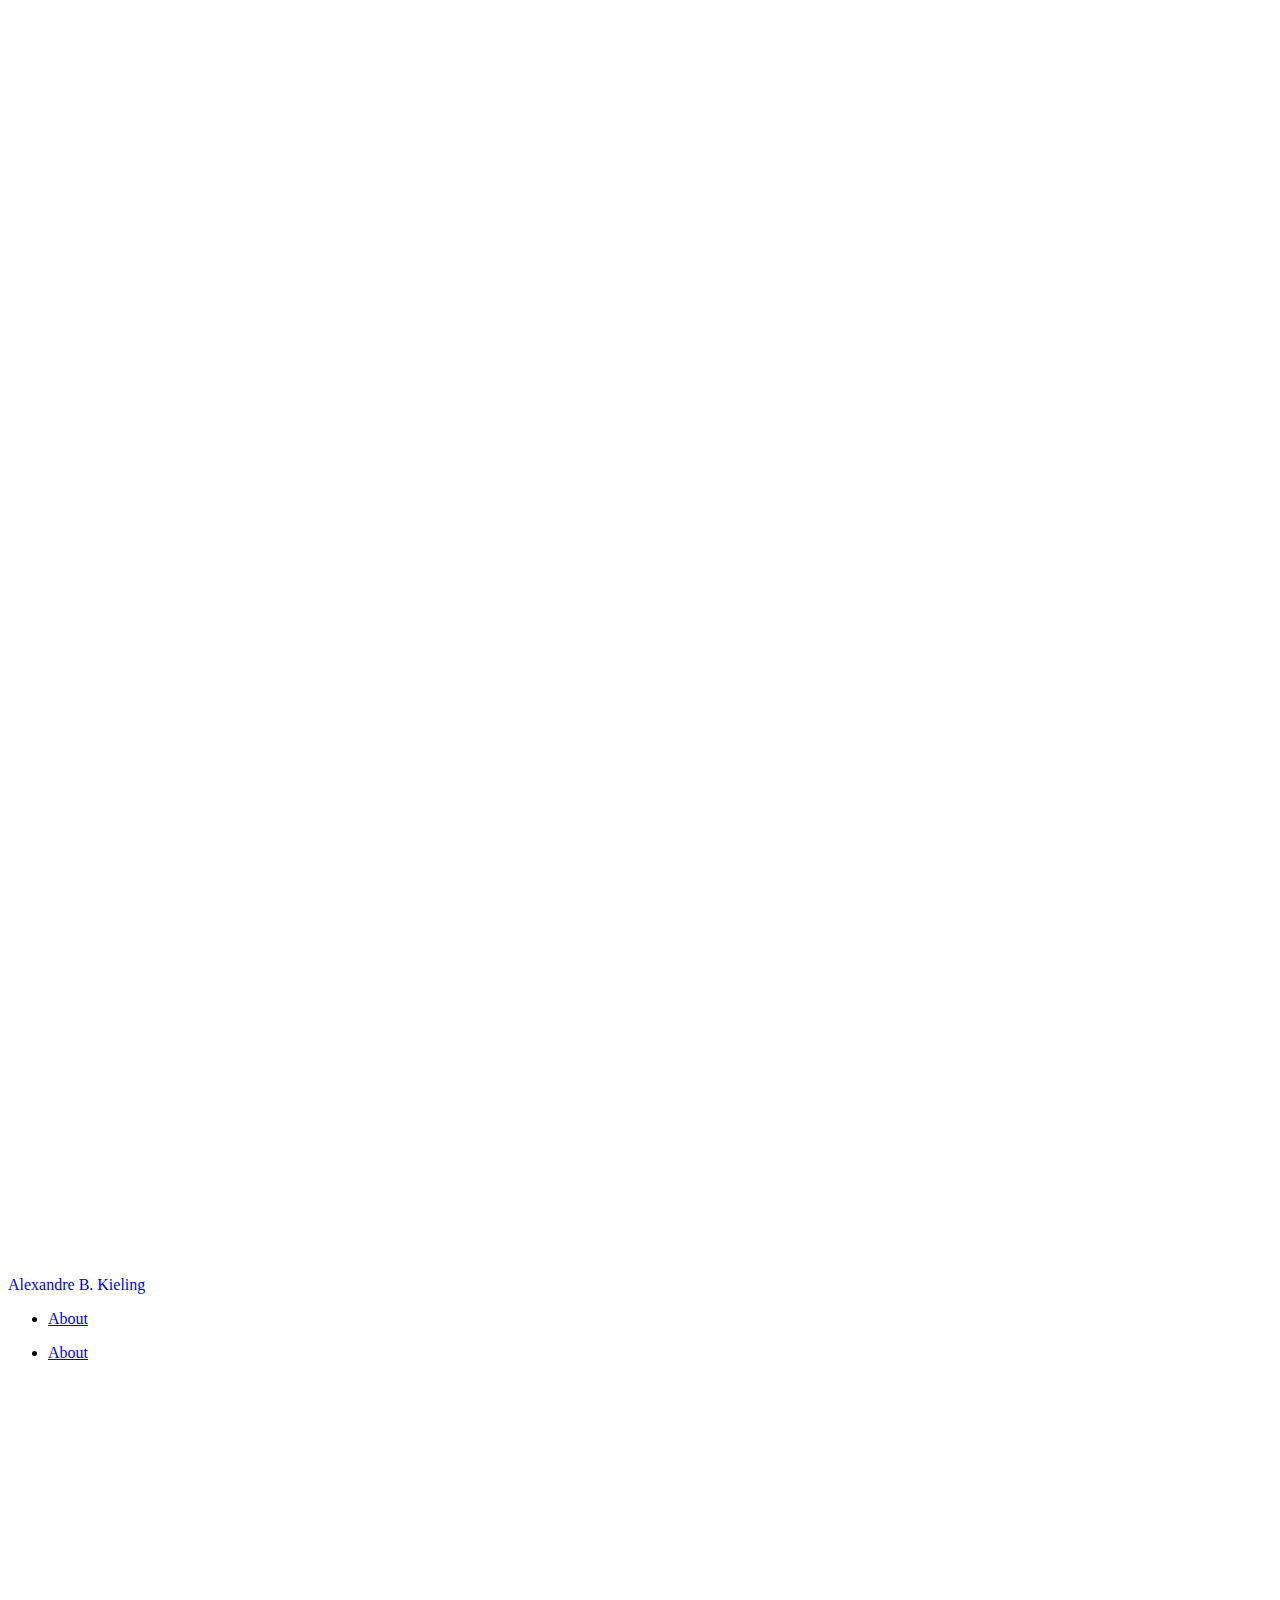
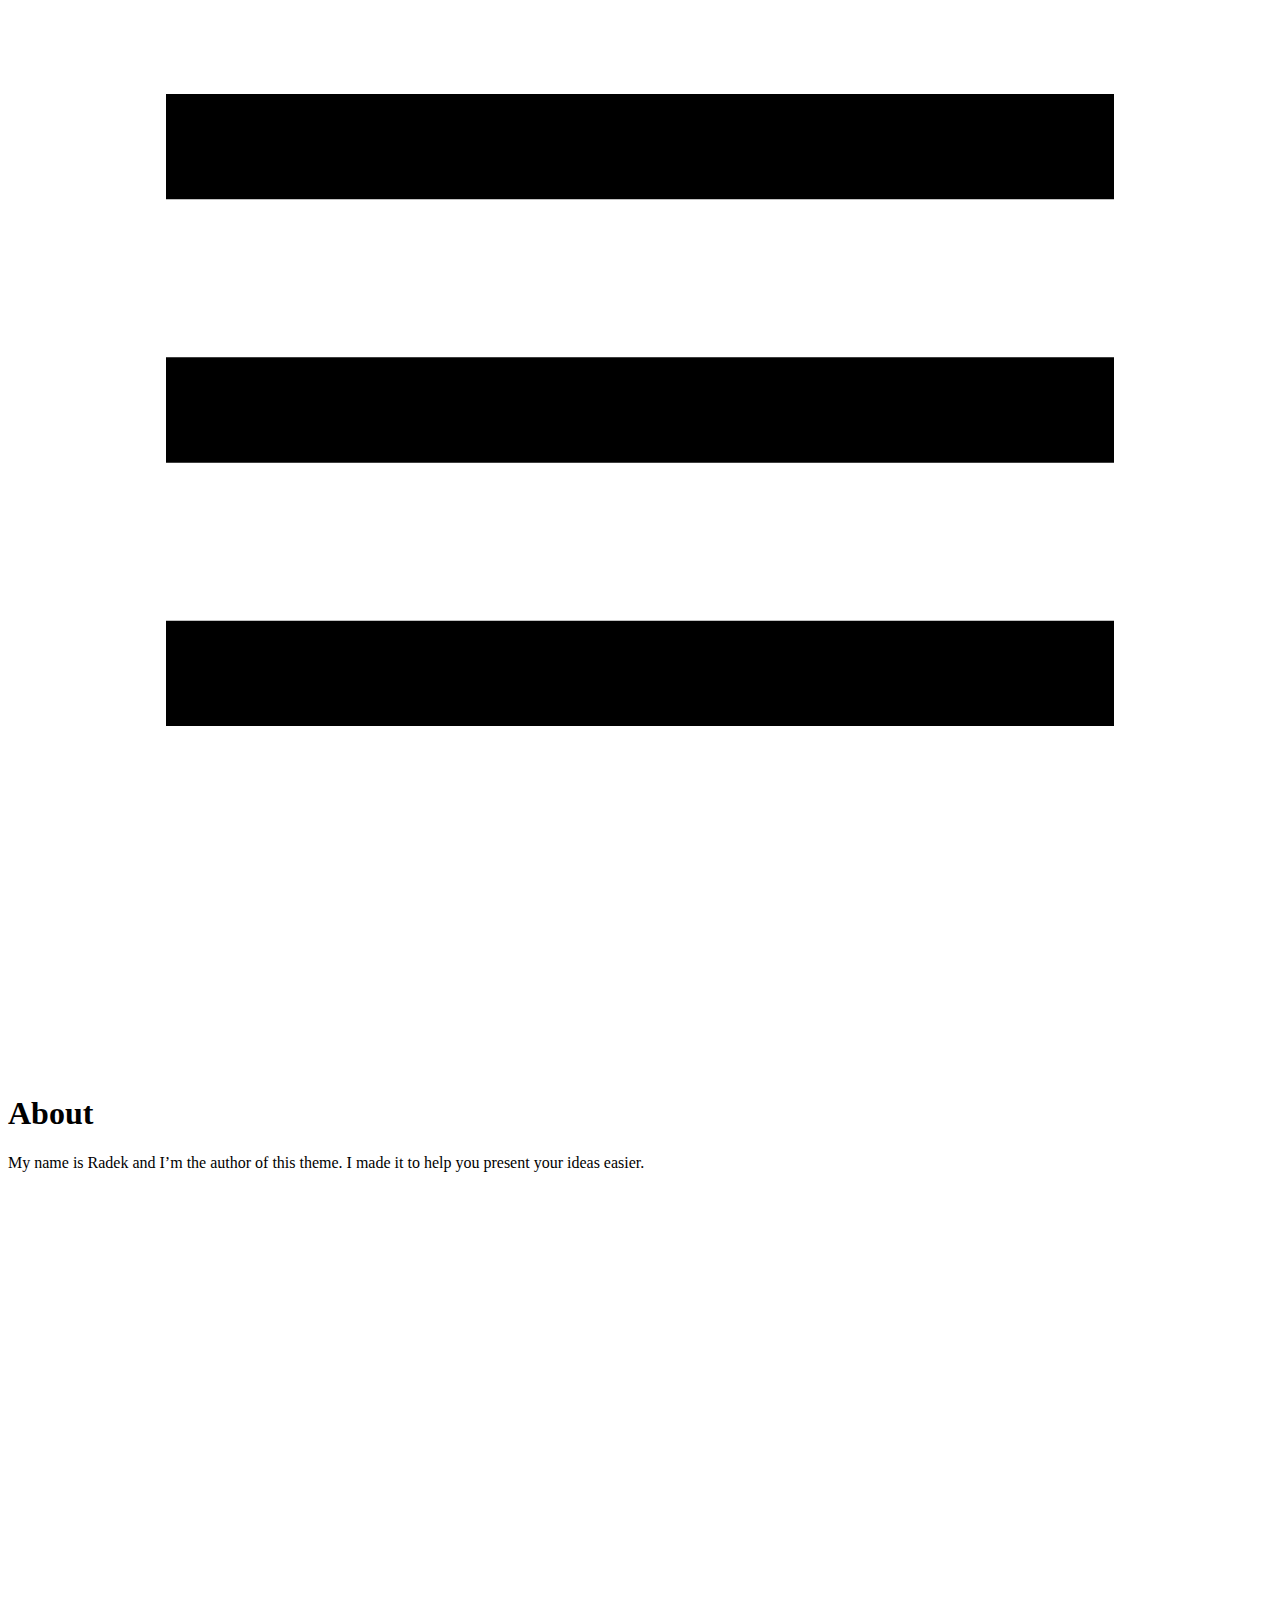
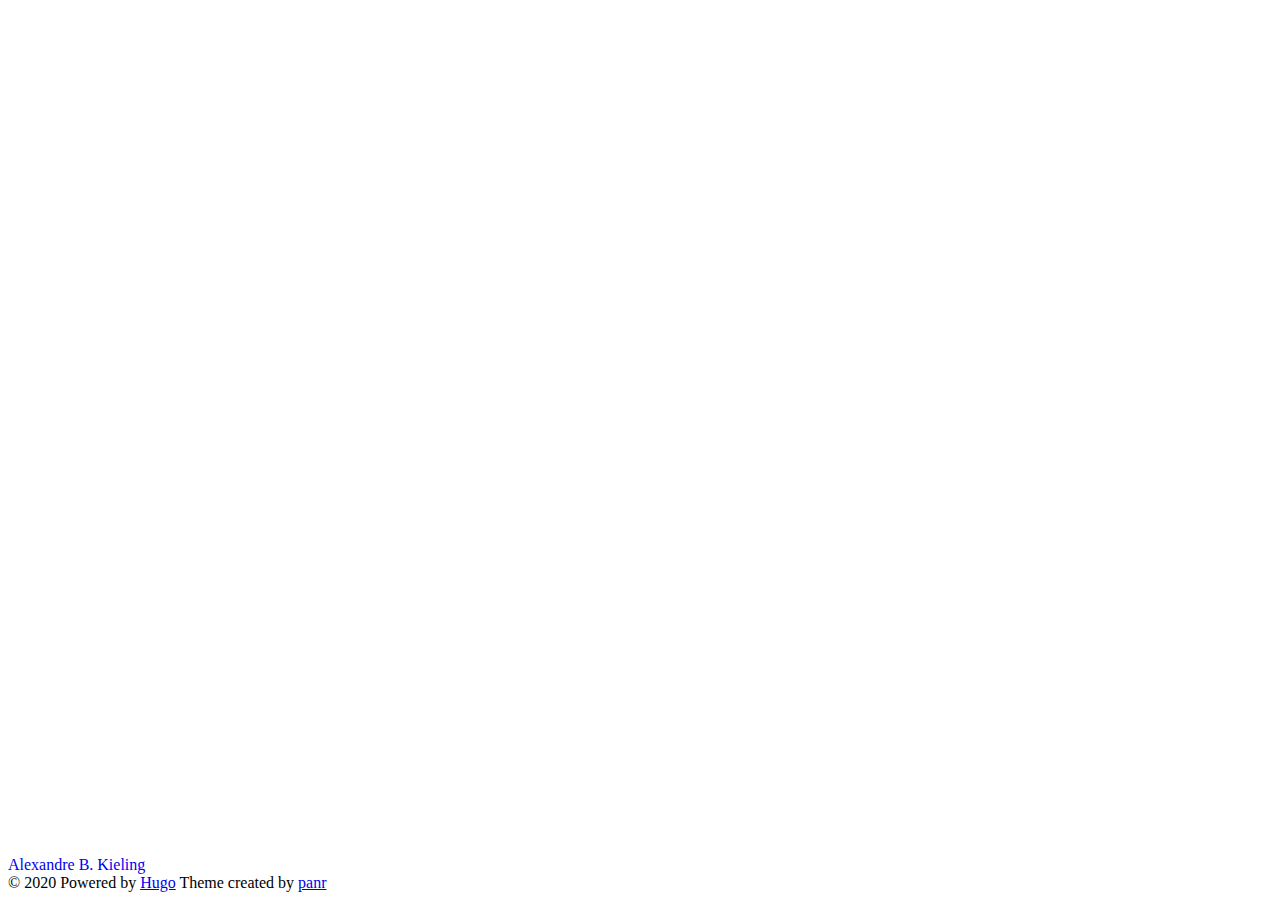
==== about/index.html @ f3329a41 "rebuilding site Sat  5 Dec 15:31:27 -03 2020" ====
<!DOCTYPE html>
<html lang="en">
  <head>
    
      <title>
        About ::
        Alexandre B. Kieling
      </title>
    
    <meta http-equiv="content-type" content="text/html; charset=utf-8" />
<meta name="viewport" content="width=device-width, initial-scale=1.0" />
<meta
  name="description"
  content="My name is Radek and I&amp;rsquo;m the author of this theme. I made it to help you present your ideas easier."
/>
<meta
  name="keywords"
  content="blog"
/>
<meta name="robots" content="noodp" />
<link rel="canonical" href="abkieling.github.io/about/" />





<link rel="stylesheet" href="abkieling.github.io/assets/style.css" />

<link rel="stylesheet" href="abkieling.github.io/style.css" />


<link
  rel="apple-touch-icon-precomposed"
  sizes="144x144"
  href="abkieling.github.io/img/apple-touch-icon-144-precomposed.png"
/>
<link rel="shortcut icon" href="abkieling.github.io/img/favicon.png" />


<link href="abkieling.github.io/assets/fonts/Inter-Italic.woff2" rel="preload" type="font/woff2" as="font" crossorigin="">
<link href="abkieling.github.io/assets/fonts/Inter-Regular.woff2" rel="preload" type="font/woff2" as="font" crossorigin="">
<link href="abkieling.github.io/assets/fonts/Inter-Medium.woff2" rel="preload" type="font/woff2" as="font" crossorigin="">
<link href="abkieling.github.io/assets/fonts/Inter-MediumItalic.woff2" rel="preload" type="font/woff2" as="font" crossorigin="">
<link href="abkieling.github.io/assets/fonts/Inter-Bold.woff2" rel="preload" type="font/woff2" as="font" crossorigin="">
<link href="abkieling.github.io/assets/fonts/Inter-BoldItalic.woff2" rel="preload" type="font/woff2" as="font" crossorigin="">


<meta name="twitter:card" content="summary"/>
<meta name="twitter:title" content="About"/>
<meta name="twitter:description" content="My name is Radek and I&rsquo;m the author of this theme. I made it to help you present your ideas easier."/>



<meta property="og:title" content="About" />
<meta property="og:description" content="My name is Radek and I&rsquo;m the author of this theme. I made it to help you present your ideas easier." />
<meta property="og:type" content="article" />
<meta property="og:url" content="abkieling.github.io/about/" />
<meta property="og:site_name" content="Alexandre B. Kieling" />






  </head>
  <body class="">
    <div class="container">
      <header class="header">
  <span class="header__inner">
    <a
  href="/"
  class="logo"
  style="text-decoration: none;"
>
  
    <span class="logo__mark"><svg xmlns="http://www.w3.org/2000/svg" class="greater-icon" viewBox="0 0 44 44">
  <path fill="none" d="M15 8l14.729 14.382L15 35.367" />
</svg>
</span>
    <span class="logo__text"
      >Alexandre B. Kieling</span
    >
    <span class="logo__cursor"></span>
  
</a>

    <span class="header__right">
      
        <nav class="menu">
  <ul class="menu__inner menu__inner--desktop">
    
      
        
          <li><a href="abkieling.github.io/about">About</a></li>
        
      
      
      
  </ul>

  <ul class="menu__inner menu__inner--mobile">
    
      
        <li><a href="abkieling.github.io/about">About</a></li>
      
    
  </ul>
</nav>

        <span class="menu-trigger">
          <svg xmlns="http://www.w3.org/2000/svg" viewBox="0 0 24 24">
            <path d="M0 0h24v24H0z" fill="none" />
            <path d="M3 18h18v-2H3v2zm0-5h18v-2H3v2zm0-7v2h18V6H3z" />
          </svg>
        </span>
      
      <span class="theme-toggle">
        <svg
  class="theme-toggler"
  width="24"
  height="24"
  viewBox="0 0 48 48"
  fill="none"
  xmlns="http://www.w3.org/2000/svg"
>
  <path
    d="M22 41C32.4934 41 41 32.4934 41 22C41 11.5066 32.4934 3 22
  3C11.5066 3 3 11.5066 3 22C3 32.4934 11.5066 41 22 41ZM7 22C7
  13.7157 13.7157 7 22 7V37C13.7157 37 7 30.2843 7 22Z"
  />
</svg>

      </span>
    </span>
  </span>
</header>


      <div class="content">
        
  
  

  <div class="post">
    <h1 class="post-title">About</h1>
    <div class="post-meta">
      

      


      
    </div>

    

    

    <div class="post-content">
      
      <p>My name is Radek and I&rsquo;m the author of this theme. I made it to help you present your ideas easier.</p>

    </div>
    

    
      
    
  </div>

      </div>

      
        <footer class="footer">
  <div class="footer__inner">
    
      <a
  href="/"
  class="logo"
  style="text-decoration: none;"
>
  
    <span class="logo__mark"><svg xmlns="http://www.w3.org/2000/svg" class="greater-icon" viewBox="0 0 44 44">
  <path fill="none" d="M15 8l14.729 14.382L15 35.367" />
</svg>
</span>
    <span class="logo__text"
      >Alexandre B. Kieling</span
    >
    <span class="logo__cursor"></span>
  
</a>

      <div class="copyright">
        <span
          >© 2020 Powered by
          <a href="https://gohugo.io" target="_blank" rel="noopener">Hugo</a></span
        >
        <span
          >Theme created by
          <a href="https://twitter.com/panr" target="_blank" rel="noopener">panr</a></span
        >
      </div>
    
  </div>
</footer>

<script src="abkieling.github.io/assets/main.js"></script>
<script src="abkieling.github.io/assets/prism.js"></script>


      
    </div>

    
  </body>
</html>
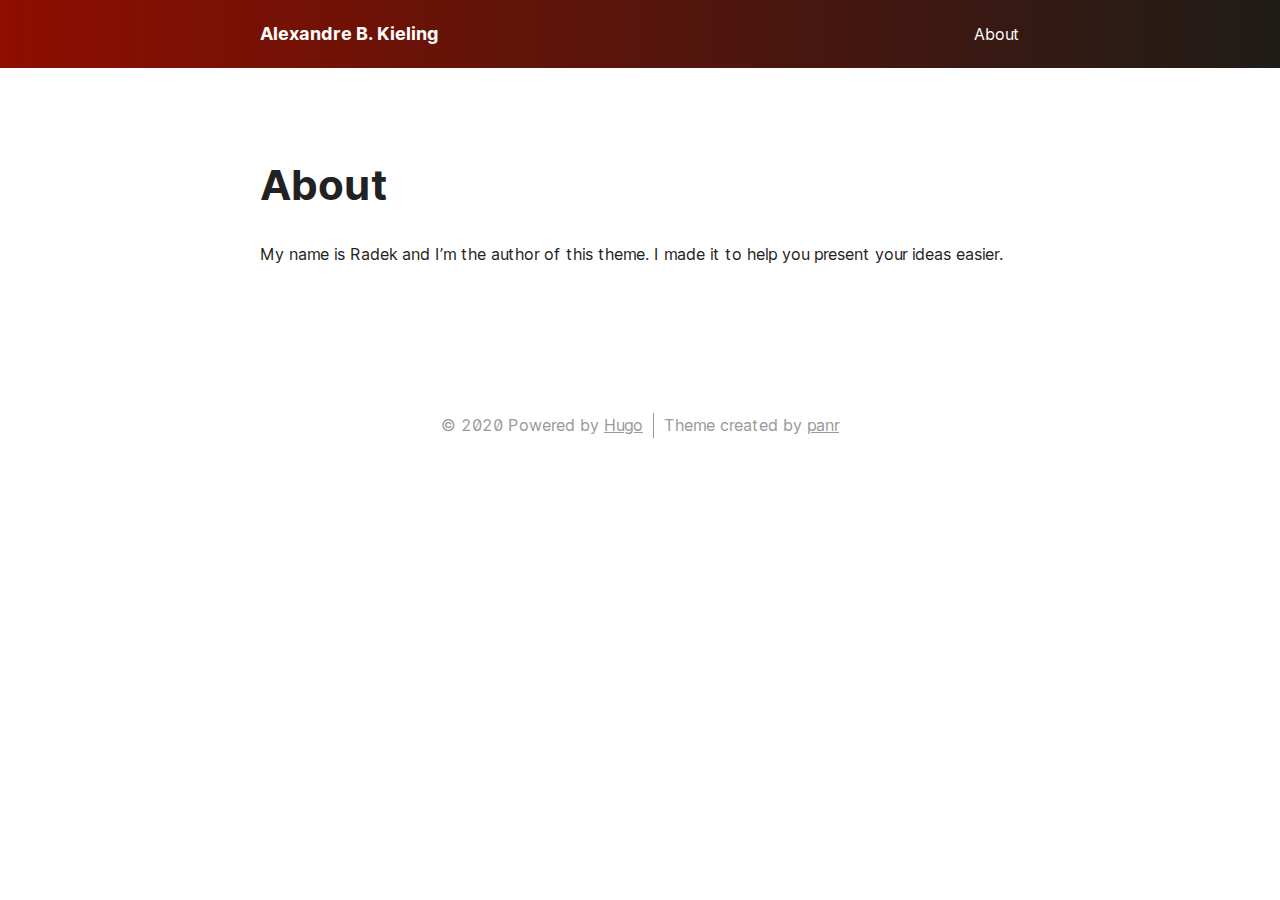
==== commit 1cdf380d: "rebuilding site Sat  5 Dec 15:48:57 -03 2020" ====
--- a/about/index.html
+++ b/about/index.html
@@ -18,31 +18,31 @@
   content="blog"
 />
 <meta name="robots" content="noodp" />
-<link rel="canonical" href="abkieling.github.io/about/" />
-
-
-
-
-
-<link rel="stylesheet" href="abkieling.github.io/assets/style.css" />
-
-<link rel="stylesheet" href="abkieling.github.io/style.css" />
+<link rel="canonical" href="/about/" />
+
+
+
+
+
+<link rel="stylesheet" href="/assets/style.css" />
+
+<link rel="stylesheet" href="/style.css" />
 
 
 <link
   rel="apple-touch-icon-precomposed"
   sizes="144x144"
-  href="abkieling.github.io/img/apple-touch-icon-144-precomposed.png"
+  href="/img/apple-touch-icon-144-precomposed.png"
 />
-<link rel="shortcut icon" href="abkieling.github.io/img/favicon.png" />
-
-
-<link href="abkieling.github.io/assets/fonts/Inter-Italic.woff2" rel="preload" type="font/woff2" as="font" crossorigin="">
-<link href="abkieling.github.io/assets/fonts/Inter-Regular.woff2" rel="preload" type="font/woff2" as="font" crossorigin="">
-<link href="abkieling.github.io/assets/fonts/Inter-Medium.woff2" rel="preload" type="font/woff2" as="font" crossorigin="">
-<link href="abkieling.github.io/assets/fonts/Inter-MediumItalic.woff2" rel="preload" type="font/woff2" as="font" crossorigin="">
-<link href="abkieling.github.io/assets/fonts/Inter-Bold.woff2" rel="preload" type="font/woff2" as="font" crossorigin="">
-<link href="abkieling.github.io/assets/fonts/Inter-BoldItalic.woff2" rel="preload" type="font/woff2" as="font" crossorigin="">
+<link rel="shortcut icon" href="/img/favicon.png" />
+
+
+<link href="/assets/fonts/Inter-Italic.woff2" rel="preload" type="font/woff2" as="font" crossorigin="">
+<link href="/assets/fonts/Inter-Regular.woff2" rel="preload" type="font/woff2" as="font" crossorigin="">
+<link href="/assets/fonts/Inter-Medium.woff2" rel="preload" type="font/woff2" as="font" crossorigin="">
+<link href="/assets/fonts/Inter-MediumItalic.woff2" rel="preload" type="font/woff2" as="font" crossorigin="">
+<link href="/assets/fonts/Inter-Bold.woff2" rel="preload" type="font/woff2" as="font" crossorigin="">
+<link href="/assets/fonts/Inter-BoldItalic.woff2" rel="preload" type="font/woff2" as="font" crossorigin="">
 
 
 <meta name="twitter:card" content="summary"/>
@@ -54,7 +54,7 @@
 <meta property="og:title" content="About" />
 <meta property="og:description" content="My name is Radek and I&rsquo;m the author of this theme. I made it to help you present your ideas easier." />
 <meta property="og:type" content="article" />
-<meta property="og:url" content="abkieling.github.io/about/" />
+<meta property="og:url" content="/about/" />
 <meta property="og:site_name" content="Alexandre B. Kieling" />
 
 
@@ -91,7 +91,7 @@
     
       
         
-          <li><a href="abkieling.github.io/about">About</a></li>
+          <li><a href="/about">About</a></li>
         
       
       
@@ -101,7 +101,7 @@
   <ul class="menu__inner menu__inner--mobile">
     
       
-        <li><a href="abkieling.github.io/about">About</a></li>
+        <li><a href="/about">About</a></li>
       
     
   </ul>
@@ -205,8 +205,8 @@
   </div>
 </footer>
 
-<script src="abkieling.github.io/assets/main.js"></script>
-<script src="abkieling.github.io/assets/prism.js"></script>
+<script src="/assets/main.js"></script>
+<script src="/assets/prism.js"></script>
 
 
       
--- a/assets/style.css
+++ b/assets/style.css
@@ -0,0 +1 @@
+@font-face{font-family:Inter;font-style:normal;font-weight:400;font-feature-settings:"liga","tnum","case","calt","zero","ss01","locl";src:url(fonts/Inter-Regular.woff2) format("woff2"),url(fonts/Inter-Regular.woff) format("woff");font-display:swap}@font-face{font-family:Inter;font-style:italic;font-weight:400;font-feature-settings:"liga","tnum","case","calt","zero","ss01","locl";src:url(fonts/Inter-Italic.woff2) format("woff2"),url(fonts/Inter-Italic.woff) format("woff");font-display:swap}@font-face{font-family:Inter;font-style:normal;font-weight:600;font-feature-settings:"liga","tnum","case","calt","zero","ss01","locl";src:url(fonts/Inter-Medium.woff2) format("woff2"),url(fonts/Inter-Medium.woff) format("woff");font-display:swap}@font-face{font-family:Inter;font-style:italic;font-weight:600;font-feature-settings:"liga","tnum","case","calt","zero","ss01","locl";src:url(fonts/Inter-MediumItalic.woff2) format("woff2"),url(fonts/Inter-MediumItalic.woff) format("woff");font-display:swap}@font-face{font-family:Inter;font-style:normal;font-weight:800;font-feature-settings:"liga","tnum","case","calt","zero","ss01","locl";src:url(fonts/Inter-Bold.woff2) format("woff2"),url(fonts/Inter-Bold.woff) format("woff");font-display:swap}@font-face{font-family:Inter;font-style:italic;font-weight:800;font-feature-settings:"liga","tnum","case","calt","zero","ss01","locl";src:url(fonts/Inter-BoldItalic.woff2) format("woff2"),url(fonts/Inter-BoldItalic.woff) format("woff");font-display:swap}:root{--background:#fff;--background-secondary:#eaeaea;--header:#fafafa;--color:#222;--color-secondary:#999;--border-color:#dcdcdc;--phoneWidth:(max-width:684px);--tabletWidth:(max-width:900px)}body.dark-theme{--background:#292a2d;--background-secondary:#3b3d42;--header:#252627;--color:#a9a9b3;--color-secondary:#73747b;--border-color:#4a4b50}.button-container{display:table;margin-left:auto;margin-right:auto}.button,a.button,button{position:relative;display:flex;align-items:center;justify-content:center;padding:8px 18px;margin-bottom:5px;background:#eaeaea;background:var(--background-secondary);text-decoration:none;text-align:center;font-weight:500;border-radius:8px;border:1px solid transparent;-webkit-appearance:none;-moz-appearance:none;appearance:none;cursor:pointer;outline:none}.button.outline,a.button.outline,button.outline{background:transparent;border-color:#eaeaea;border-color:var(--background-secondary);box-shadow:none;padding:8px 18px}.button.outline :hover,a.button.outline :hover,button.outline :hover{transform:none;box-shadow:none}.button.primary,a.button.primary,button.primary{box-shadow:0 4px 6px rgba(50,50,93,.11),0 1px 3px rgba(0,0,0,.08)}.button.primary:hover,a.button.primary:hover,button.primary:hover{box-shadow:0 2px 6px rgba(50,50,93,.21),0 1px 3px rgba(0,0,0,.08)}.button.link,a.button.link,button.link{background:none;font-size:1rem}.button.small,a.button.small,button.small{font-size:.8rem}.button.wide,a.button.wide,button.wide{min-width:200px;padding:14px 24px}a.read-more,a.read-more:active,a.read-more:hover{display:inline-flex;background:none;box-shadow:none;padding:0;margin:20px 0;font-weight:700}.code-toolbar{margin-bottom:20px}.code-toolbar .toolbar-item a{display:inline-flex;padding:3px 8px;margin-bottom:5px;background:#eaeaea;background:var(--background-secondary);text-decoration:none;text-align:center;font-size:13px;font-weight:500;border-radius:8px;border:1px solid transparent;-webkit-appearance:none;-moz-appearance:none;appearance:none;cursor:pointer;outline:none}.code-toolbar .toolbar-item a,.header{position:relative;align-items:center;justify-content:center}.header{background:#fafafa;background:var(--header);display:flex;padding:20px}.header__right{display:flex;flex-direction:row;align-items:center}@media (max-width:683px){.header__right{flex-direction:row-reverse}}.header__inner{justify-content:space-between;margin:0 auto;width:760px;max-width:100%}.header__inner,.theme-toggle{display:flex;align-items:center}.theme-toggle{justify-content:center;line-height:1;cursor:pointer}.theme-toggler{fill:currentColor}.logo{display:flex;align-items:center;flex:0 0 auto;text-decoration:none;font-weight:700}.logo img{height:44px}.logo__mark{display:inline-flex;align-items:center;margin-right:5px}.logo__mark .greater-icon{width:.95rem;height:100%}.logo__mark .greater-icon path{stroke:currentColor;stroke-width:8px}.logo__text{font-size:1.125rem}.logo__cursor{display:inline-block;width:10px;height:1rem;background:#fe5186;margin-left:5px;border-radius:1px;-webkit-animation:cursor 1s infinite;animation:cursor 1s infinite}@-webkit-keyframes cursor{0%{opacity:0}50%{opacity:1}to{opacity:0}}@keyframes cursor{0%{opacity:0}50%{opacity:1}to{opacity:0}}.menu{--color:rgba(0,0,0,0.12);--shadow:0 8px 20px var(--color);border-right:1px solid;margin-right:18px;padding-right:24px;font-weight:500}@media (max-width:683px){.menu{position:absolute;background:#fafafa;background:var(--header);box-shadow:var(--shadow);margin:0;padding:5px;list-style:none;border-radius:5px;z-index:99;border:none;top:50px;right:10px}}.menu a{text-decoration:none}.menu__inner{display:flex;align-items:center;justify-content:flex-end;flex-wrap:wrap;list-style:none;margin:0;padding:0}@media (max-width:683px){.menu__inner--desktop{display:none}}.menu__inner--mobile{display:none}@media (max-width:683px){.menu__inner--mobile{display:block}}.menu__inner li{text-align:left;flex:0 0 auto}.menu__inner li:not(:first-of-type){margin-left:20px}@media (max-width:683px){.menu__inner{flex-direction:column;align-items:flex-start;padding:0}.menu__inner li{margin-left:0!important;padding:10px}}.menu__sub-inner{position:relative;list-style:none;padding:0;margin:0}.menu__sub-inner:not(:only-child){margin-left:20px}.menu__sub-inner-more{position:absolute;background:#fafafa;background:var(--header);box-shadow:var(--shadow);margin:0;padding:5px;list-style:none;border-radius:5px;z-index:99;top:35px;left:0}.menu__sub-inner-more-trigger{display:inline-flex;align-items:center;-webkit-user-select:none;-moz-user-select:none;-ms-user-select:none;user-select:none;cursor:pointer}.menu__sub-inner-more-trigger-icon{display:inline-flex;align-items:center;margin-left:3px;transform:rotate(90deg);line-height:1}.menu__sub-inner-more-trigger-icon .greater-icon{width:.95rem;height:100%}.menu__sub-inner-more-trigger-icon .greater-icon path{stroke:currentColor;stroke-width:5px}.menu__inner .menu__sub-inner-more li{margin-left:0;white-space:nowrap}.menu__inner .menu__sub-inner-more li:hover{background:rgba(0,0,0,.05);border-radius:3px;cursor:pointer}.menu__sub-inner-more li a{width:100%;display:inline-block;padding:10px}.menu-trigger{width:24px;height:24px;fill:currentColor;margin-left:10px;cursor:pointer}html{box-sizing:border-box}*,:after,:before{box-sizing:inherit}body{margin:0;padding:0;font-family:Inter,-apple-system,BlinkMacSystemFont,Roboto,Segoe UI,Helvetica,Arial,sans-serif;font-size:1rem;font-weight:500;font-feature-settings:"liga","tnum","case","calt","zero","ss01","locl";line-height:1.54;background-color:#fff;background-color:var(--background);color:#222;color:var(--color);text-rendering:optimizeLegibility;-webkit-font-smoothing:antialiased;-webkit-overflow-scrolling:touch;-webkit-text-size-adjust:100%}@media (max-width:683px){body{font-size:1rem}}h1,h2,h3,h4,h5,h6{line-height:1.3}h1{font-size:2.625rem}h2{font-size:1.625rem}h3{font-size:1.375rem}h4{font-size:1.125rem}@media (max-width:683px){h1{font-size:2rem}h2{font-size:1.4rem}h3{font-size:1.15rem}h4{font-size:1.125rem}}a{color:inherit}img{display:block;max-width:100%}img.center,img.left{margin-right:auto}img.center,img.right{margin-left:auto}figure{display:table;max-width:100%;margin:25px 0}figure.center,figure.left{margin-right:auto}figure.center,figure.right{margin-left:auto}figure figcaption{font-size:.9rem;margin-top:5px;opacity:.8}figure figcaption.left{text-align:left}figure figcaption.center{text-align:center}figure figcaption.right{text-align:right}code,kbd{font-family:Consolas,Monaco,Andale Mono,Ubuntu Mono,monospace;background:#eaeaea;background:var(--background-secondary);padding:1px 6px;margin:0 2px;border-radius:5px;font-size:.9rem;font-weight:400}code code,code kbd,kbd code,kbd kbd{background:transparent;padding:0;margin:0}pre{background:#212020;padding:20px;border-radius:8px;font-size:.9rem;overflow:auto}@media (max-width:683px){pre{white-space:pre-wrap;word-wrap:break-word}}pre code{background:none!important;color:#ccc;margin:0;padding:0;font-size:inherit}blockquote{border-left:2px solid;margin:40px;padding:10px 20px}@media (max-width:683px){blockquote{margin:10px;padding:10px}}blockquote:before{content:"”";font-family:Georgia,serif;font-size:3.875rem;position:absolute;left:-40px;top:-20px}blockquote p:first-of-type{margin-top:0}blockquote p:last-of-type{margin-bottom:0}table{table-layout:fixed;border-collapse:collapse;width:100%;margin:40px 0;border-radius:5px}table,td,th{border:1px solid;padding:10px}th{background:#eaeaea;background:var(--background-secondary)}ol,ul{margin-left:40px;padding:0}@media (max-width:683px){ol,ul{margin-left:20px}}ol ol{list-style-type:lower-alpha}.container{flex-direction:column;text-align:center}.container,.content{display:flex;justify-content:center}.content{flex-direction:column;flex:1 auto;align-items:center;margin:50px 0}@media (max-width:683px){.content{margin-top:0}}hr{width:100%;border:none;background:#dcdcdc;background:var(--border-color);height:1px}.hidden{display:none}.framed{padding:20px;border-radius:10px;border:1px solid #dcdcdc;border:1px solid var(--border-color);max-width:800px}blockquote.twitter-tweet{background:rgba(44,124,186,.1);border:none;padding:30px;color:inherit;font-size:inherit;line-height:inherit;border-radius:8px}.post{width:100%;max-width:800px;text-align:left;padding:20px;margin:20px auto}@media (max-width:899px){.post{max-width:660px}}.post:not(:last-of-type){border-bottom:1px solid #dcdcdc;border-bottom:1px solid var(--border-color)}.post-meta{font-size:1rem;margin-bottom:10px}@media (max-width:683px){.post-meta{font-size:.85rem}}.post-title{font-size:2.625rem;margin:0 0 20px}@media (max-width:683px){.post-title{font-size:2rem}}.post-title a{text-decoration:none}.post-tags{display:block;margin-bottom:20px;font-size:1rem;opacity:.5}.post-tags a{text-decoration:none}.post-content{margin-top:30px}.post-cover{margin:40px -50px;width:860px;max-width:860px}.post-cover img{margin:0 auto;border-radius:8px;box-shadow:0 12px 40px rgba(0,0,0,.15)}@media (max-width:899px){.post-cover{margin:20px 0;width:100%}}.post--regulation h1,.post--regulation h2{justify-content:center}.post--regulation h2{margin-bottom:10px}.post--regulation h2+h2{margin-top:-10px;margin-bottom:20px}.pagination{margin-top:50px}.pagination__title{display:flex;text-align:center;position:relative;margin:100px 0 20px}.pagination__title-h{text-align:center;margin:0 auto;padding:5px 10px;background:#fff;background:var(--background);color:#999;color:var(--color-secondary);font-size:.8rem;text-transform:uppercase;text-decoration:none;letter-spacing:.1em;z-index:1}.pagination__title hr{position:absolute;left:0;right:0;width:100%;margin-top:15px;z-index:0}.pagination__buttons{display:flex;align-items:center;justify-content:center}.pagination__buttons a{text-decoration:none;font-weight:700}.button{position:relative;display:inline-flex;align-items:center;justify-content:center;background:#eaeaea;background:var(--background-secondary);font-size:1rem;font-weight:500;border-radius:8px;max-width:40%;padding:0;cursor:pointer;-webkit-appearance:none;-moz-appearance:none;appearance:none}.button+.button{margin-left:10px}.button a{display:flex;padding:8px 16px;text-decoration:none}.button__text,.button a{text-overflow:ellipsis;white-space:nowrap;overflow:hidden}.button.next .button__icon{margin-left:8px}.button.previous .button__icon{margin-right:8px}.footer{padding:40px 20px;flex-grow:0;color:#999;color:var(--color-secondary)}.footer__inner{display:flex;align-items:center;justify-content:space-between;margin:0 auto;width:760px;max-width:100%}@media (max-width:899px){.footer__inner{flex-direction:column}}.footer a{color:inherit}.footer .copyright{display:flex;flex-direction:row;align-items:center;font-size:1rem}.footer .copyright--user{margin:auto;text-align:center}.footer .copyright>:first-child:not(:only-child){border-right:1px solid;padding-right:10px;margin-right:10px}@media (max-width:899px){.footer .copyright>:first-child:not(:only-child){border:none;padding:0;margin:0}}@media (max-width:899px){.footer .copyright{flex-direction:column;margin-top:10px}}.terms{width:100%;max-width:800px;text-align:left;padding:20px;margin:0 auto}.terms__list{padding:0 0 0 20px;margin:0}.terms__list a{text-decoration:none}.terms__term{margin-bottom:15px}.terms__term-count{background:#eaeaea;background:var(--background-secondary);font-size:12px;margin-left:5px;padding:2px 10px;border-radius:5px;text-decoration:none}.archive{width:100%;max-width:800px;text-align:left;padding:20px;margin:0 auto}.archive__group-month{display:flex;align-items:flex-start;padding:10px 0}@media (max-width:683px){.archive__group-month{flex-direction:column}}.archive__group-month:not(:last-of-type){border-bottom:1px solid #dcdcdc;border-bottom:1px solid var(--border-color)}.archive__group-year{margin-top:40px}@media (max-width:683px){.archive__group-year{margin-top:20px}}.archive__group-year:not(:last-of-type){border-bottom:1px solid #dcdcdc;border-bottom:1px solid var(--border-color)}.archive__group-year-header{margin:10px 0}.archive__group-month-header{margin:25px 0;width:200px;opacity:.5}@media (max-width:683px){.archive__group-month-header{margin:10px 0 0}}.archive__group-posts{width:100%}.archive__post{padding:20px 0}.archive__post:not(:last-of-type){border-bottom:1px solid #dcdcdc;border-bottom:1px solid var(--border-color)}.archive__post-title{margin:5px 0}.archive__post-title a{display:block;text-decoration:none}code[class*=language-],pre[class*=language-]{background:none;font-family:Consolas,Monaco,Andale Mono,Ubuntu Mono,monospace;text-align:left;white-space:pre;word-spacing:normal;word-break:normal;word-wrap:normal;-moz-tab-size:4;-o-tab-size:4;tab-size:4;-webkit-hyphens:none;-ms-hyphens:none;hyphens:none}pre[class*=language-]{padding:1em;margin:.5em 0;overflow:auto}:not(pre)>code[class*=language-],pre[class*=language-]{background:#212020!important;color:inherit!important;border-radius:8px}:not(pre)>code[class*=language-]{padding:.1em;border-radius:.3em;white-space:normal}.token.block-comment,.token.cdata,.token.comment,.token.doctype,.token.prolog{color:hsla(0,0%,100%,.4)}.token.punctuation{color:#a9a9b3}.token.attr-name,.token.deleted,.token.namespace,.token.tag{color:#e2777a}.token.function-name{color:#6196cc}.token.boolean,.token.function,.token.number{color:#f08d49}.token.class-name,.token.constant,.token.property,.token.symbol{color:#f8c555}.token.atrule,.token.builtin,.token.important,.token.keyword,.token.selector{color:#cc99cd}.token.attr-value,.token.char,.token.regex,.token.string,.token.variable{color:#7ec699}.token.entity,.token.operator,.token.url{color:#67cdcc}.token.bold,.token.important{font-weight:700}.token.italic{font-style:italic}.token.entity{cursor:help}.token.inserted{color:green}pre[class*=language-].line-numbers{position:relative;padding-left:3.8em;counter-reset:linenumber}pre[class*=language-].line-numbers>code{position:relative;white-space:inherit}.line-numbers .line-numbers-rows{position:absolute;pointer-events:none;top:0;font-size:100%;left:-3.8em;width:3em;letter-spacing:-1px;border-right:1px solid #999;-webkit-user-select:none;-moz-user-select:none;-ms-user-select:none;user-select:none}.line-numbers-rows>span{pointer-events:none;display:block;counter-increment:linenumber}.line-numbers-rows>span:before{content:counter(linenumber);color:#999;display:block;padding-right:.8em;text-align:right}div.code-toolbar{position:relative}div.code-toolbar>.toolbar{position:absolute;top:.3em;right:.2em;transition:opacity .3s ease-in-out;opacity:0}div.code-toolbar:hover>.toolbar{opacity:1}div.code-toolbar>.toolbar .toolbar-item{display:inline-block}div.code-toolbar>.toolbar a{cursor:pointer}div.code-toolbar>.toolbar button{background:none;border:0;color:inherit;font:inherit;line-height:normal;overflow:visible;padding:0;-webkit-user-select:none;-moz-user-select:none;-ms-user-select:none}div.code-toolbar>.toolbar a,div.code-toolbar>.toolbar button,div.code-toolbar>.toolbar span{color:#bbb;font-size:.8em;padding:0 .5em;background:#f5f2f0;background:hsla(0,0%,87.8%,.2);box-shadow:0 2px 0 0 rgba(0,0,0,.2);border-radius:.5em}div.code-toolbar>.toolbar a:focus,div.code-toolbar>.toolbar a:hover,div.code-toolbar>.toolbar button:focus,div.code-toolbar>.toolbar button:hover,div.code-toolbar>.toolbar span:focus,div.code-toolbar>.toolbar span:hover{color:inherit;text-decoration:none}.command-line-prompt{border-right:1px solid #999;display:block;float:left;font-size:100%;letter-spacing:-1px;margin-right:1em;pointer-events:none;-webkit-user-select:none;-moz-user-select:none;-ms-user-select:none;user-select:none}.command-line-prompt>span:before{color:#999;content:" ";display:block;padding-right:.8em}.command-line-prompt>span[data-user]:before{content:"[" attr(data-user) "@" attr(data-host) "] $"}.command-line-prompt>span[data-user=root]:before{content:"[" attr(data-user) "@" attr(data-host) "] #"}.command-line-prompt>span[data-prompt]:before{content:attr(data-prompt)}.collapsable-code{position:relative;width:100%;margin:40px 0}.collapsable-code input[type=checkbox]{position:absolute;visibility:hidden}.collapsable-code input[type=checkbox]:checked~.code-toolbar pre,.collapsable-code input[type=checkbox]:checked~pre{height:0;padding:0;border-top:none}.collapsable-code input[type=checkbox]:checked~.code-toolbar{padding:0;border-top:none}.collapsable-code input[type=checkbox]:checked~.code-toolbar .toolbar{display:none}.collapsable-code input[type=checkbox]:checked~label{border-radius:10px}.collapsable-code input[type=checkbox]:checked~label .collapsable-code__toggle:after{content:attr(data-label-expand)}.collapsable-code label{position:relative;display:flex;justify-content:space-between;background:#eaeaea;background:var(--background-secondary);padding:10px;border-top-left-radius:10px;border-top-right-radius:10px;min-width:30px;min-height:30px;margin:0;cursor:pointer}.collapsable-code__title{flex:1;color:#222;color:var(--color);padding:3px 10px;text-overflow:ellipsis;white-space:nowrap;overflow:hidden}.collapsable-code__language{background:#fff;background:var(--background);color:#222;color:var(--color);border-radius:10px;padding:3px 10px}.collapsable-code__toggle{color:#222;color:var(--color);font-size:16px;padding:3px 10px}.collapsable-code__toggle:after{content:attr(data-label-collapse)}.collapsable-code pre{margin-top:0;border-top-left-radius:0;border-top-right-radius:0}.collapsable-code code:first-line,.collapsable-code pre:first-line{line-height:0}.collapsable-code .code-toolbar{margin:0}
--- a/style.css
+++ b/style.css
@@ -0,0 +1,24 @@
+.logo__mark, .logo__cursor, .theme-toggle {
+  display: none;
+}
+
+.menu {
+  border-right-style: none;
+  padding-right: 0;
+  margin-right: 0;
+}
+
+.footer__inner {
+  justify-content: center;
+}
+
+footer .logo__text {
+  display: none;
+}
+
+.header {
+  color: white;
+  background: #8E0E00;  /* fallback for old browsers */
+  background: -webkit-linear-gradient(to left, #1F1C18, #8E0E00);  /* Chrome 10-25, Safari 5.1-6 */
+  background: linear-gradient(to left, #1F1C18, #8E0E00); /* W3C, IE 10+/ Edge, Firefox 16+, Chrome 26+, Opera 12+, Safari 7+ */
+              }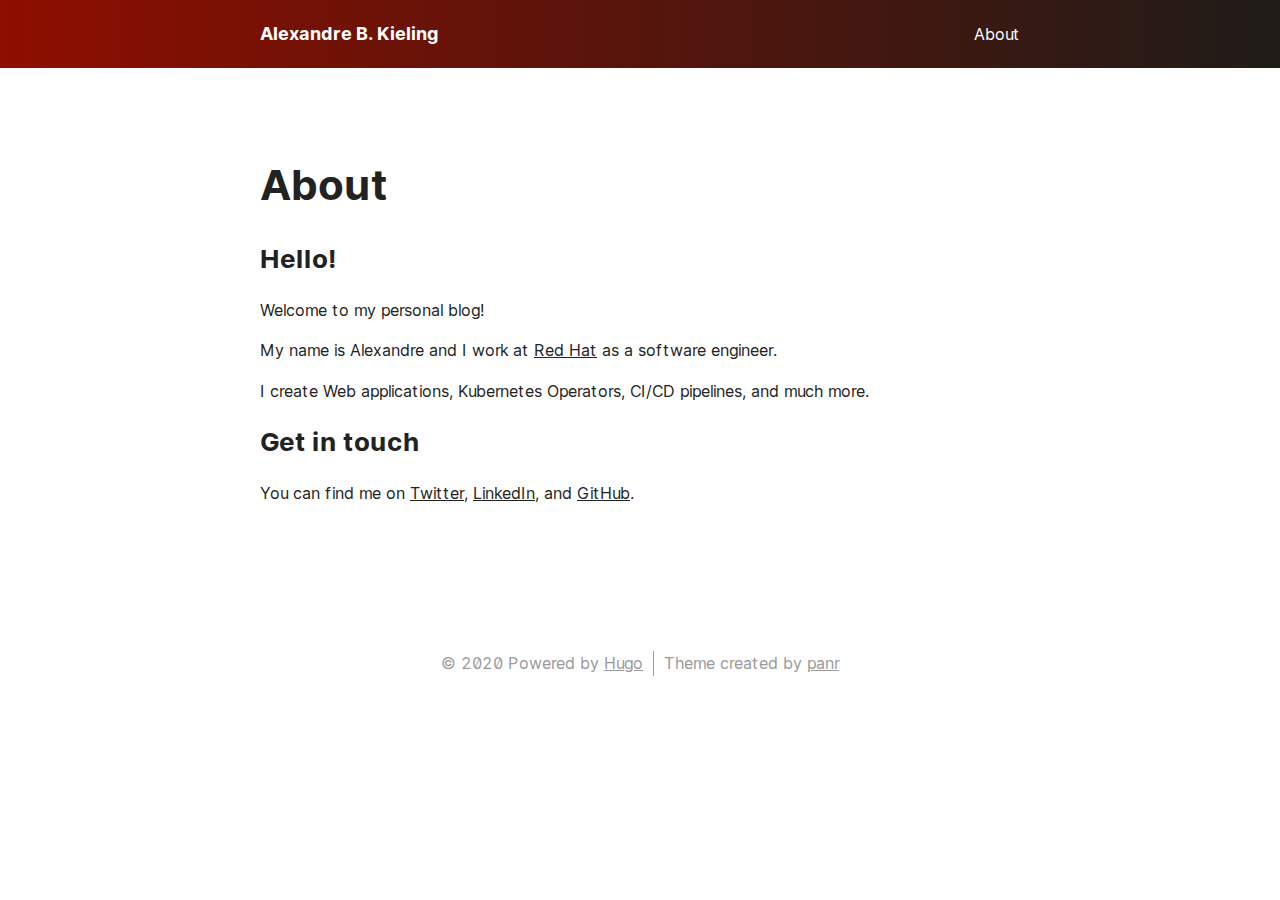
==== commit 865c3c12: "rebuilding site Sat  5 Dec 19:19:48 -03 2020" ====
--- a/about/index.html
+++ b/about/index.html
@@ -11,7 +11,10 @@
 <meta name="viewport" content="width=device-width, initial-scale=1.0" />
 <meta
   name="description"
-  content="My name is Radek and I&amp;rsquo;m the author of this theme. I made it to help you present your ideas easier."
+  content="Hello! Welcome to my personal blog!
+My name is Alexandre and I work at Red Hat as a software engineer.
+I create Web applications, Kubernetes Operators, CI/CD pipelines, and much more.
+Get in touch You can find me on Twitter, LinkedIn, and GitHub."
 />
 <meta
   name="keywords"
@@ -21,7 +24,14 @@
 <link rel="canonical" href="/about/" />
 
 
-
+<script async src="https://www.googletagmanager.com/gtag/js?id=G-Y6V6DH3X5Z"></script>
+<script>
+  window.dataLayer = window.dataLayer || [];
+  function gtag(){dataLayer.push(arguments);}
+  gtag('js', new Date());
+
+  gtag('config', 'G-Y6V6DH3X5Z');
+</script>
 
 
 <link rel="stylesheet" href="/assets/style.css" />
@@ -47,12 +57,18 @@
 
 <meta name="twitter:card" content="summary"/>
 <meta name="twitter:title" content="About"/>
-<meta name="twitter:description" content="My name is Radek and I&rsquo;m the author of this theme. I made it to help you present your ideas easier."/>
+<meta name="twitter:description" content="Hello! Welcome to my personal blog!
+My name is Alexandre and I work at Red Hat as a software engineer.
+I create Web applications, Kubernetes Operators, CI/CD pipelines, and much more.
+Get in touch You can find me on Twitter, LinkedIn, and GitHub."/>
 
 
 
 <meta property="og:title" content="About" />
-<meta property="og:description" content="My name is Radek and I&rsquo;m the author of this theme. I made it to help you present your ideas easier." />
+<meta property="og:description" content="Hello! Welcome to my personal blog!
+My name is Alexandre and I work at Red Hat as a software engineer.
+I create Web applications, Kubernetes Operators, CI/CD pipelines, and much more.
+Get in touch You can find me on Twitter, LinkedIn, and GitHub." />
 <meta property="og:type" content="article" />
 <meta property="og:url" content="/about/" />
 <meta property="og:site_name" content="Alexandre B. Kieling" />
@@ -158,7 +174,12 @@
 
     <div class="post-content">
       
-      <p>My name is Radek and I&rsquo;m the author of this theme. I made it to help you present your ideas easier.</p>
+      <h2 id="hello">Hello!</h2>
+<p>Welcome to my personal blog!</p>
+<p>My name is Alexandre and I work at <a href="https://www.redhat.com">Red Hat</a> as a software engineer.</p>
+<p>I create Web applications, Kubernetes Operators, CI/CD pipelines, and much more.</p>
+<h2 id="get-in-touch">Get in touch</h2>
+<p>You can find me on <a href="https://twitter.com/abkieling">Twitter</a>, <a href="https://www.linkedin.com/in/abkieling/">LinkedIn</a>, and <a href="https://github.com/abkieling">GitHub</a>.</p>
 
     </div>
     
--- a/style.css
+++ b/style.css
@@ -1,4 +1,11 @@
-.logo__mark, .logo__cursor, .theme-toggle {
+.header {
+  color: white;
+  background: #8E0E00;  /* fallback for old browsers */
+  background: -webkit-linear-gradient(to left, #1F1C18, #8E0E00);  /* Chrome 10-25, Safari 5.1-6 */
+  background: linear-gradient(to left, #1F1C18, #8E0E00); /* W3C, IE 10+/ Edge, Firefox 16+, Chrome 26+, Opera 12+, Safari 7+ */
+}
+
+.logo__mark, .logo__cursor, .theme-toggle, footer .logo {
   display: none;
 }
 
@@ -11,14 +18,3 @@
 .footer__inner {
   justify-content: center;
 }
-
-footer .logo__text {
-  display: none;
-}
-
-.header {
-  color: white;
-  background: #8E0E00;  /* fallback for old browsers */
-  background: -webkit-linear-gradient(to left, #1F1C18, #8E0E00);  /* Chrome 10-25, Safari 5.1-6 */
-  background: linear-gradient(to left, #1F1C18, #8E0E00); /* W3C, IE 10+/ Edge, Firefox 16+, Chrome 26+, Opera 12+, Safari 7+ */
-              }